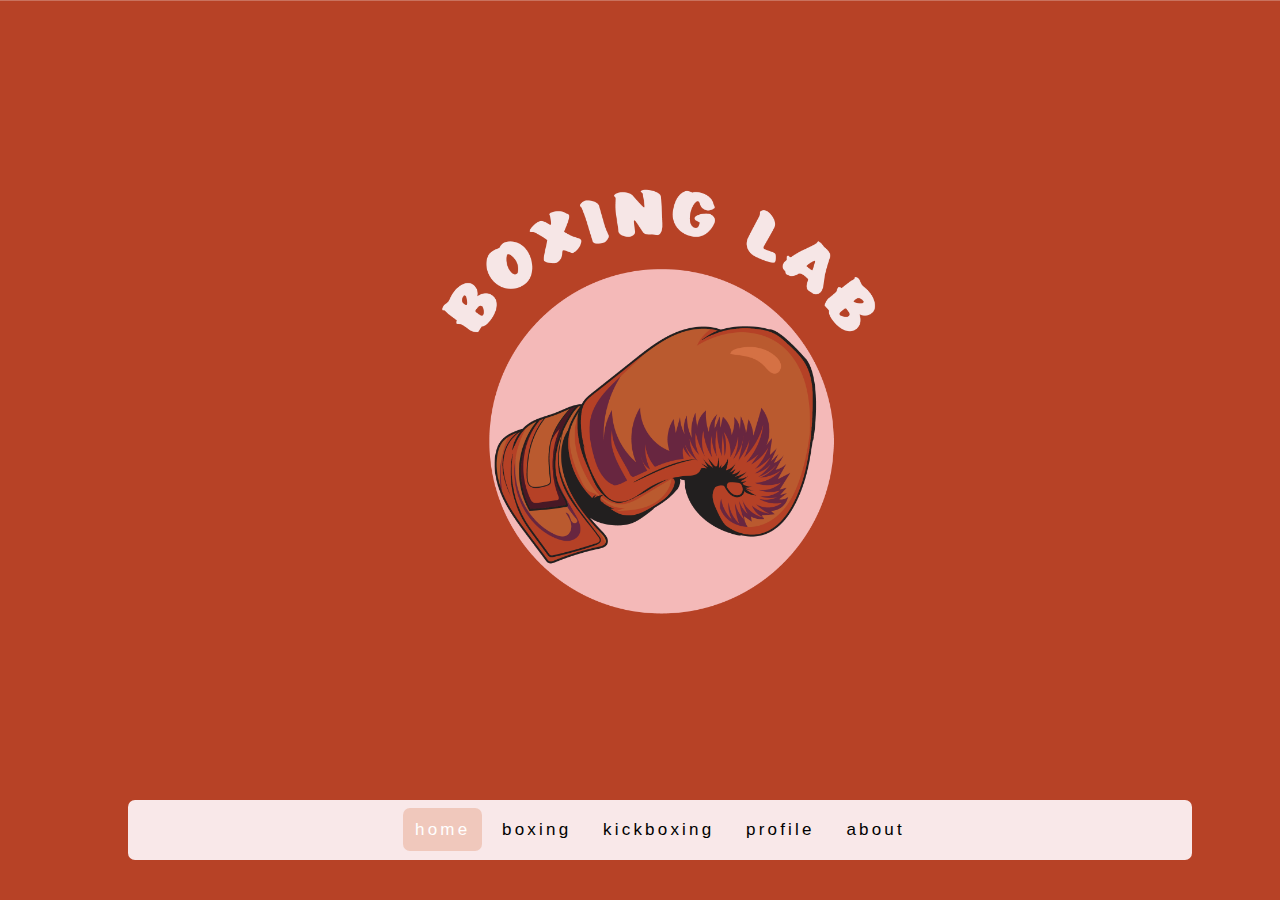
==== index.html @ f940fcfc "added initial code base" ====
<!DOCTYPE html>
<html lang="en">
<head>
    <meta charset="UTF-8">
    <meta http-equiv="X-UA-Compatible" content="IE=edge">
    <meta name="viewport" content="width=device-width, initial-scale=1.0">
    <link rel="stylesheet" href="styles.css">
    <title>Boxing app</title>
    </head>

<body>
    <div class="background-image">
    
    </div>

      <body>
      
      <div class="navbar">
        <a href="index.html" class="active">home</a>
        <a href="boxing-level.html?sport=boxing">boxing</a>
        <a href="boxing-level.html?sport=kickboxing">kickboxing</a>
        <a href="profile.html">profile</a>
        <a href="about.html" >about</a>
      </div>
      
      
    
</body>

</html>
---- styles.css ----
html {
  height: 100%;
}
body {
  height: 100%;
  background-image: url("./boxingappimage1.png");
  background-position: center;
  background-repeat: no-repeat;
  background-size: cover;
  margin: 0;
  font-family: Impact, Helvetica, sans-serif;
  letter-spacing: 0.2rem;
}

.navbar {
  overflow: hidden;
  background-color: #f9e8e9;
  position: fixed;
  bottom: 0;
  width: 80%;
  text-align: center;
  margin-bottom: 40px;
  margin-left: 10%;
  margin-right: 10%;
  border-radius: 7px;
  padding: 20px;
}

.navbar a {
  color: black;
  text-align: center;
  padding: 30px;
  text-decoration: none;
  font-size: 17px;
  padding: 12px;
  border-radius: 7px;
}

.navbar a:hover {
  background: #f1f1f1;
  color: black;
}

.navbar a.active {
  background-color: #f0c8bc;
  color: white;
}

.main {
  padding: 16px;
  margin-bottom: 30px;
}
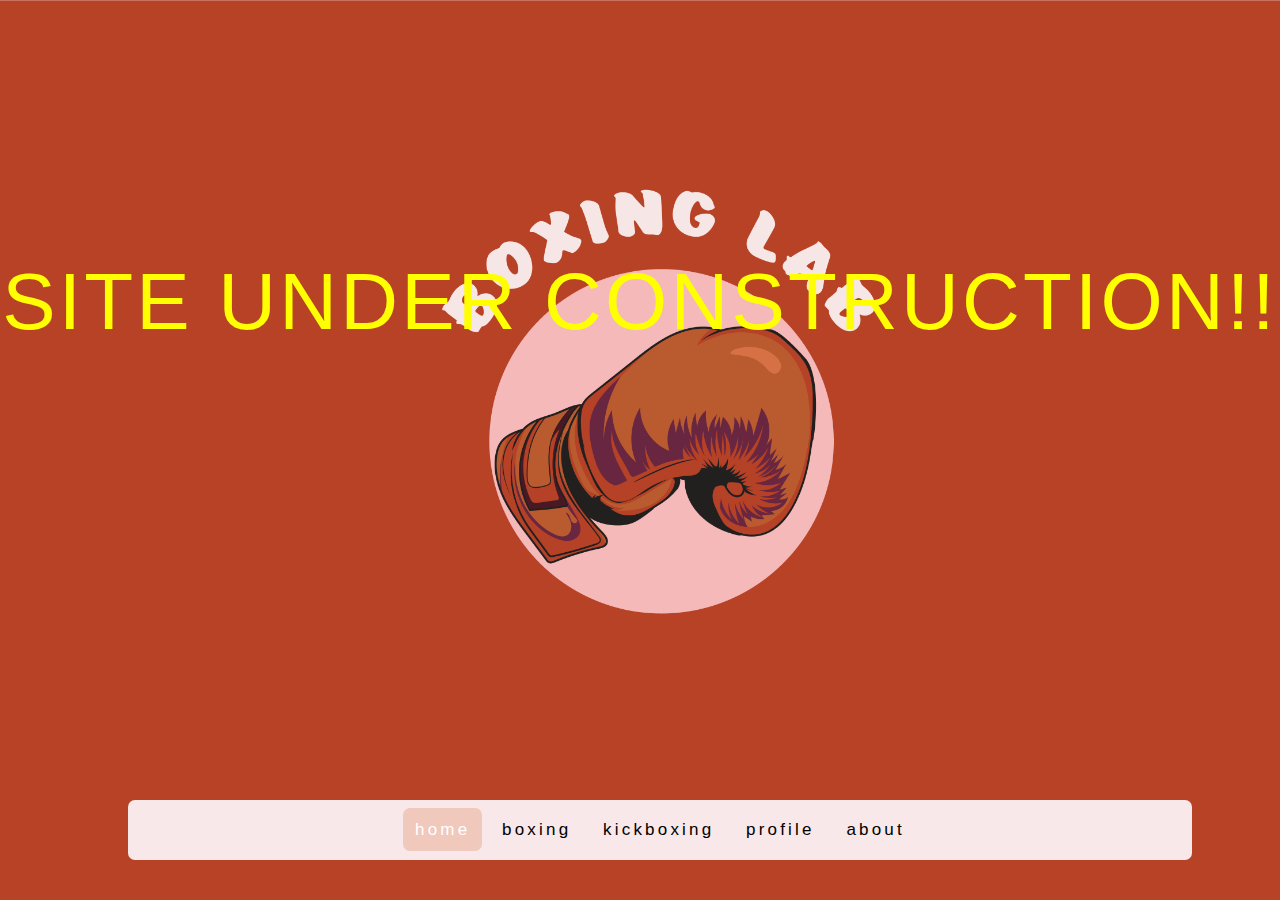
==== commit 1431d06f: "added text animation to home page" ====
--- a/index.html
+++ b/index.html
@@ -9,7 +9,12 @@
     </head>
 
 <body>
-    <div class="background-image">
+<div class="site-uc">SITE UNDER CONSTRUCTION!!</div>   
+
+
+<div class="background-image">
+
+      
     
     </div>
 
--- a/styles.css
+++ b/styles.css
@@ -10,6 +10,26 @@
   margin: 0;
   font-family: Impact, Helvetica, sans-serif;
   letter-spacing: 0.2rem;
+}
+
+.site-uc {
+  text-align: center;
+  font-size: 500%;
+  padding-top: 20%;
+  animation: animate 1.5s linear infinite;
+  color: yellow;
+} 
+ 
+@keyframes animate{
+  0%{
+    opacity: 0;
+  }
+  50%{
+    opacity: 0.7;
+  }
+  100%{
+    opacity: 0;
+  }
 }
 
 .navbar {
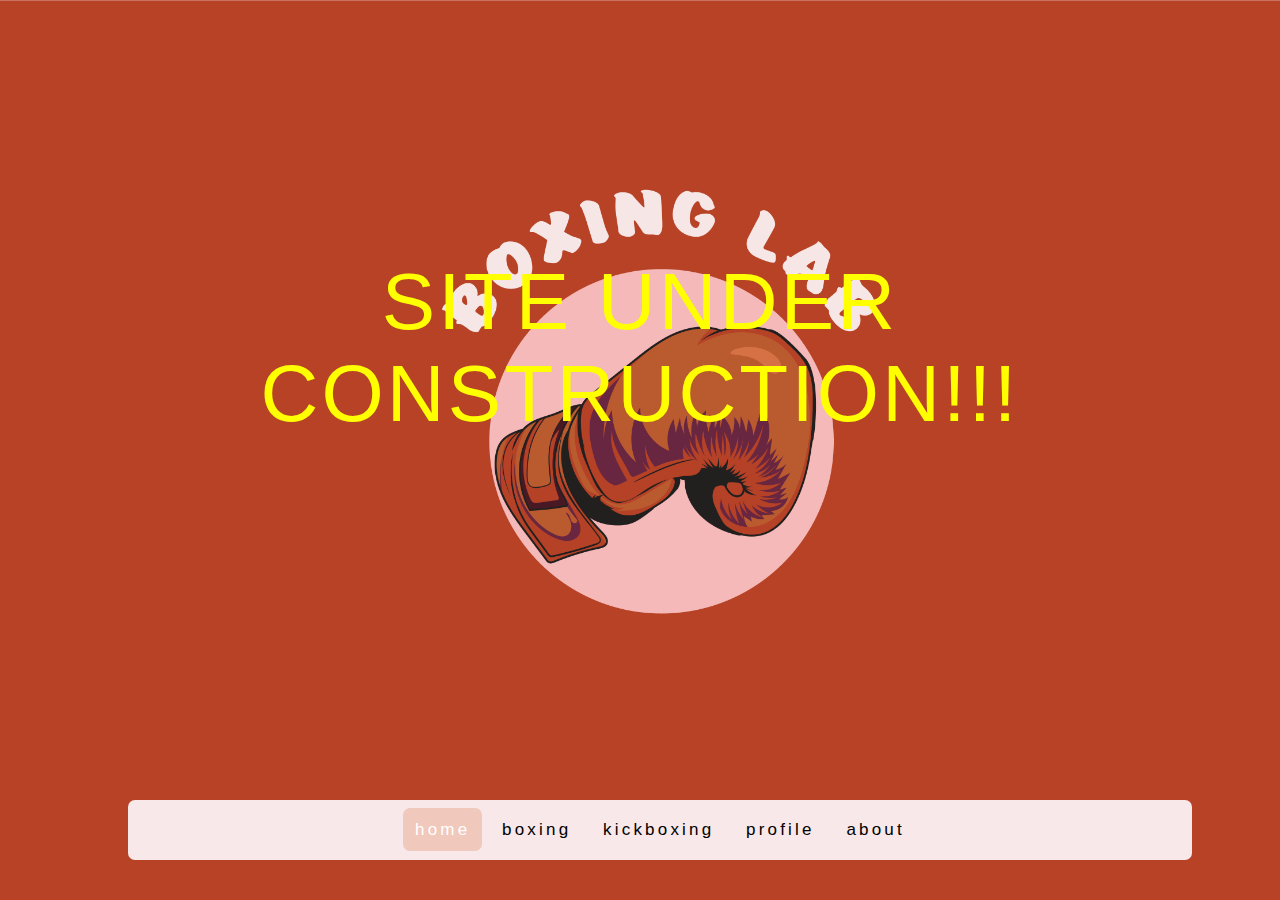
==== commit a655e992: "Add text animation to home page section" ====
--- a/index.html
+++ b/index.html
@@ -9,7 +9,7 @@
     </head>
 
 <body>
-<div class="site-uc">SITE UNDER CONSTRUCTION!!</div>   
+<div class="site-uc">SITE UNDER CONSTRUCTION!!!</div>   
 
 
 <div class="background-image">
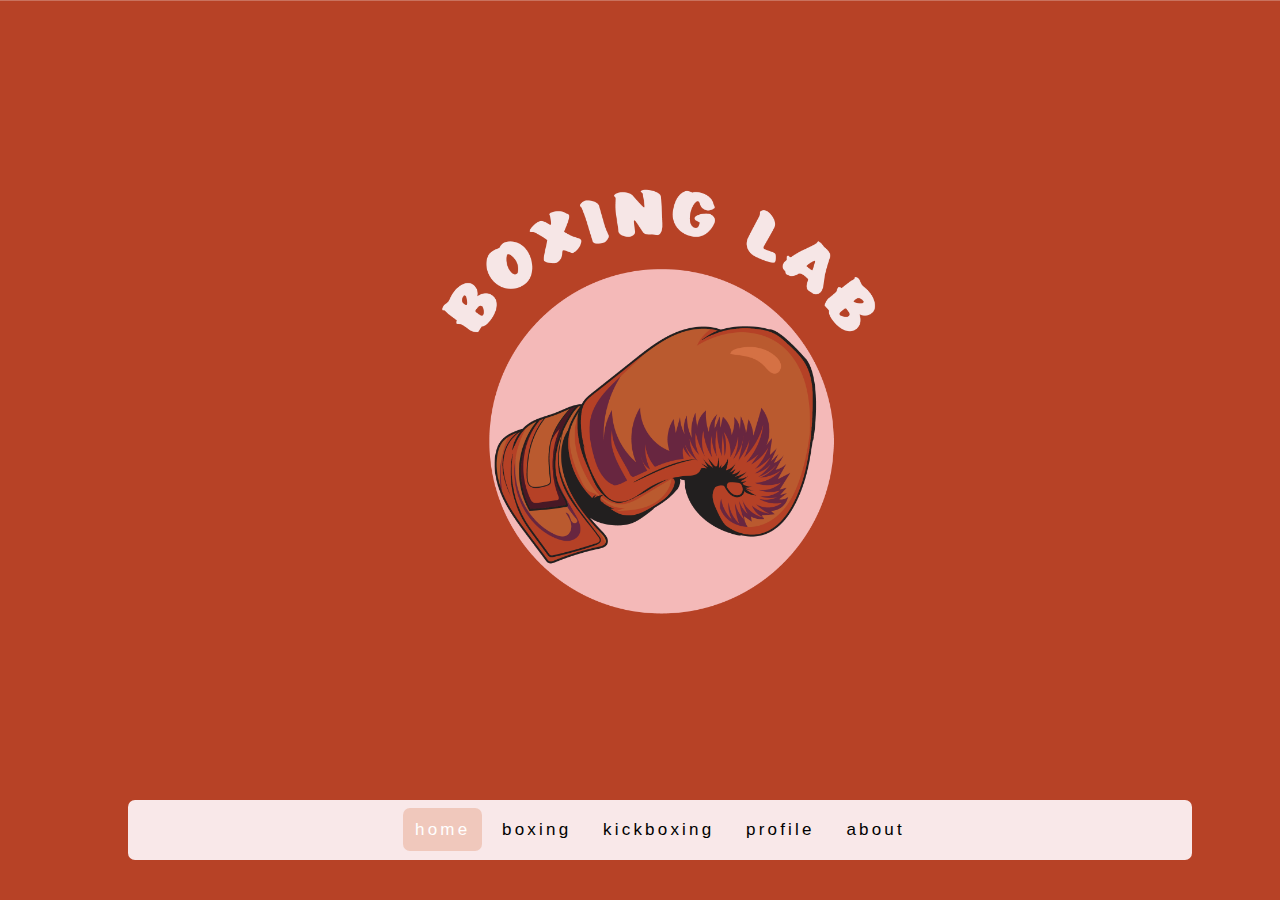
==== commit 7b2ac9eb: "added text animation to home page" ====
--- a/index.html
+++ b/index.html
@@ -5,16 +5,11 @@
     <meta http-equiv="X-UA-Compatible" content="IE=edge">
     <meta name="viewport" content="width=device-width, initial-scale=1.0">
     <link rel="stylesheet" href="styles.css">
-    <title>Boxing app</title>
+    <title>Boxing app!</title>
     </head>
 
 <body>
-<div class="site-uc">SITE UNDER CONSTRUCTION!!!</div>   
-
-
-<div class="background-image">
-
-      
+    <div class="background-image">
     
     </div>
 
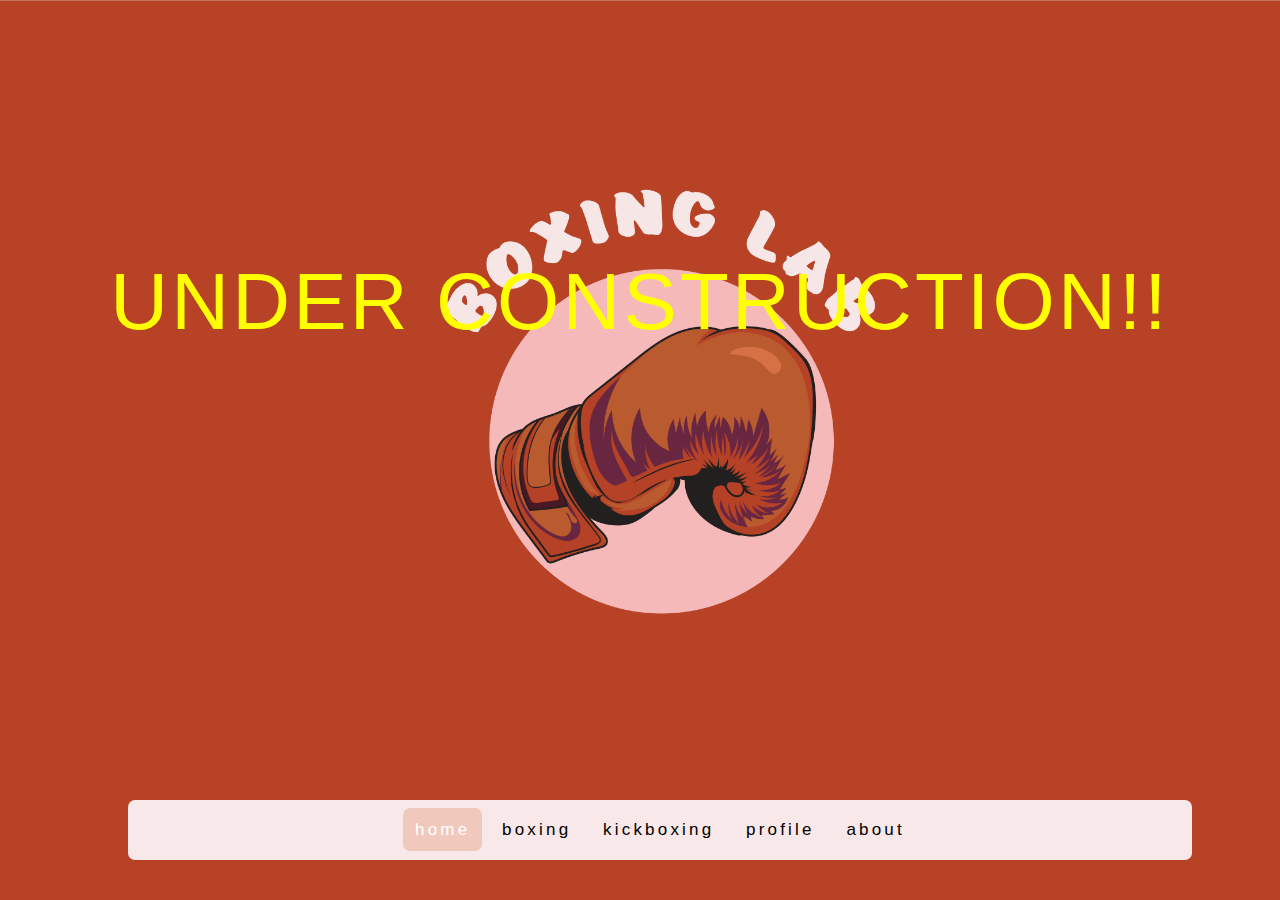
==== commit 62f5fb52: "updated text animation in index and css home page" ====
--- a/index.html
+++ b/index.html
@@ -5,10 +5,12 @@
     <meta http-equiv="X-UA-Compatible" content="IE=edge">
     <meta name="viewport" content="width=device-width, initial-scale=1.0">
     <link rel="stylesheet" href="styles.css">
-    <title>Boxing app!</title>
+    <title>Boxing app</title>
     </head>
 
 <body>
+
+  <div class="site-uc"> UNDER CONSTRUCTION!!</div>
     <div class="background-image">
     
     </div>
--- a/styles.css
+++ b/styles.css
@@ -1,15 +1,5 @@
 html {
   height: 100%;
-}
-body {
-  height: 100%;
-  background-image: url("./boxingappimage1.png");
-  background-position: center;
-  background-repeat: no-repeat;
-  background-size: cover;
-  margin: 0;
-  font-family: Impact, Helvetica, sans-serif;
-  letter-spacing: 0.2rem;
 }
 
 .site-uc {
@@ -31,6 +21,20 @@
     opacity: 0;
   }
 }
+
+
+body {
+  height: 100%;
+  background-image: url("./boxingappimage1.png");
+  background-position: center;
+  background-repeat: no-repeat;
+  background-size: cover;
+  margin: 0;
+  font-family: Impact, Helvetica, sans-serif;
+  letter-spacing: 0.2rem;
+}
+
+
 
 .navbar {
   overflow: hidden;
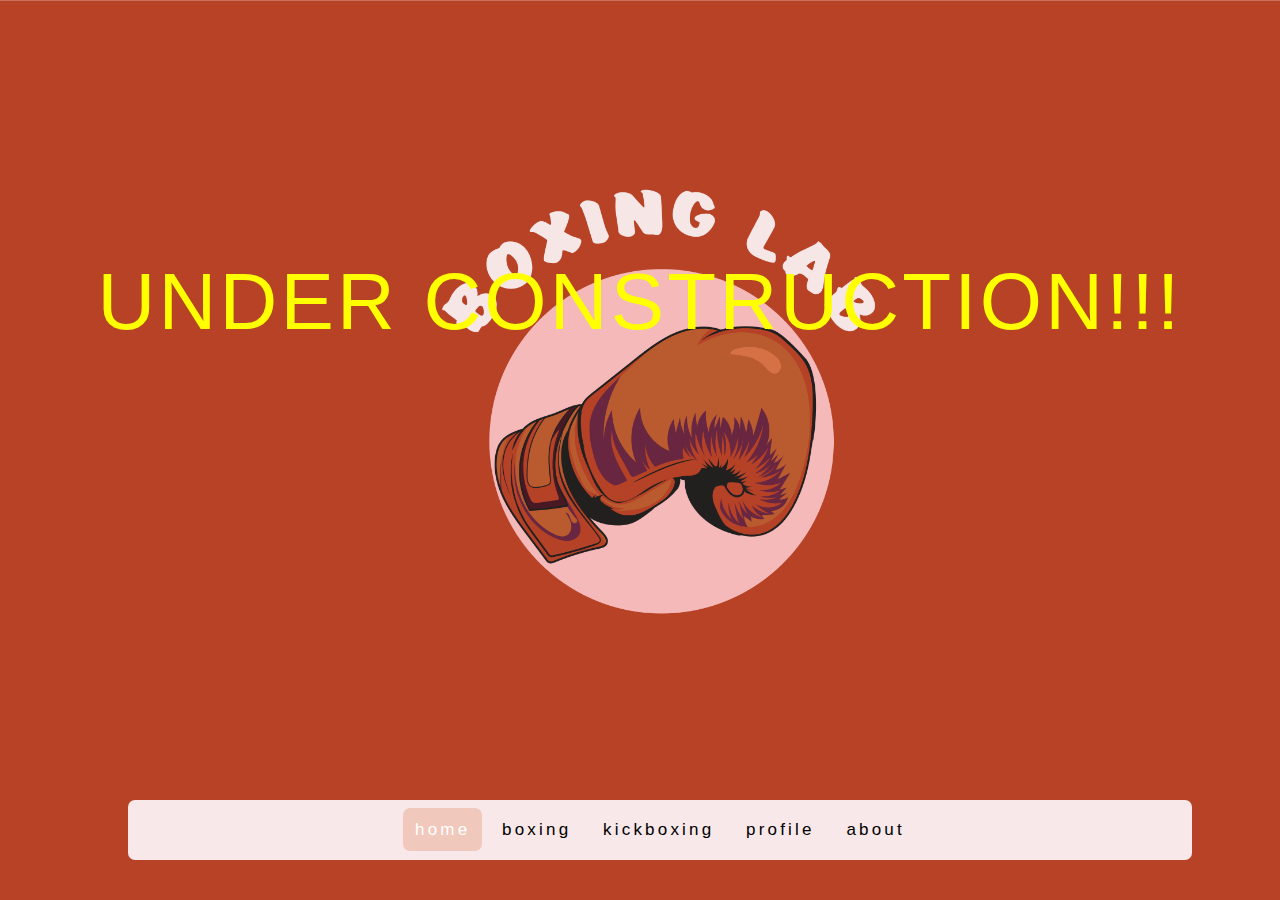
==== commit 368fbace: "updated text animation in index and css home page" ====
--- a/index.html
+++ b/index.html
@@ -10,7 +10,7 @@
 
 <body>
 
-  <div class="site-uc"> UNDER CONSTRUCTION!!</div>
+  <div class="site-uc"> UNDER CONSTRUCTION!!!</div>
     <div class="background-image">
     
     </div>
